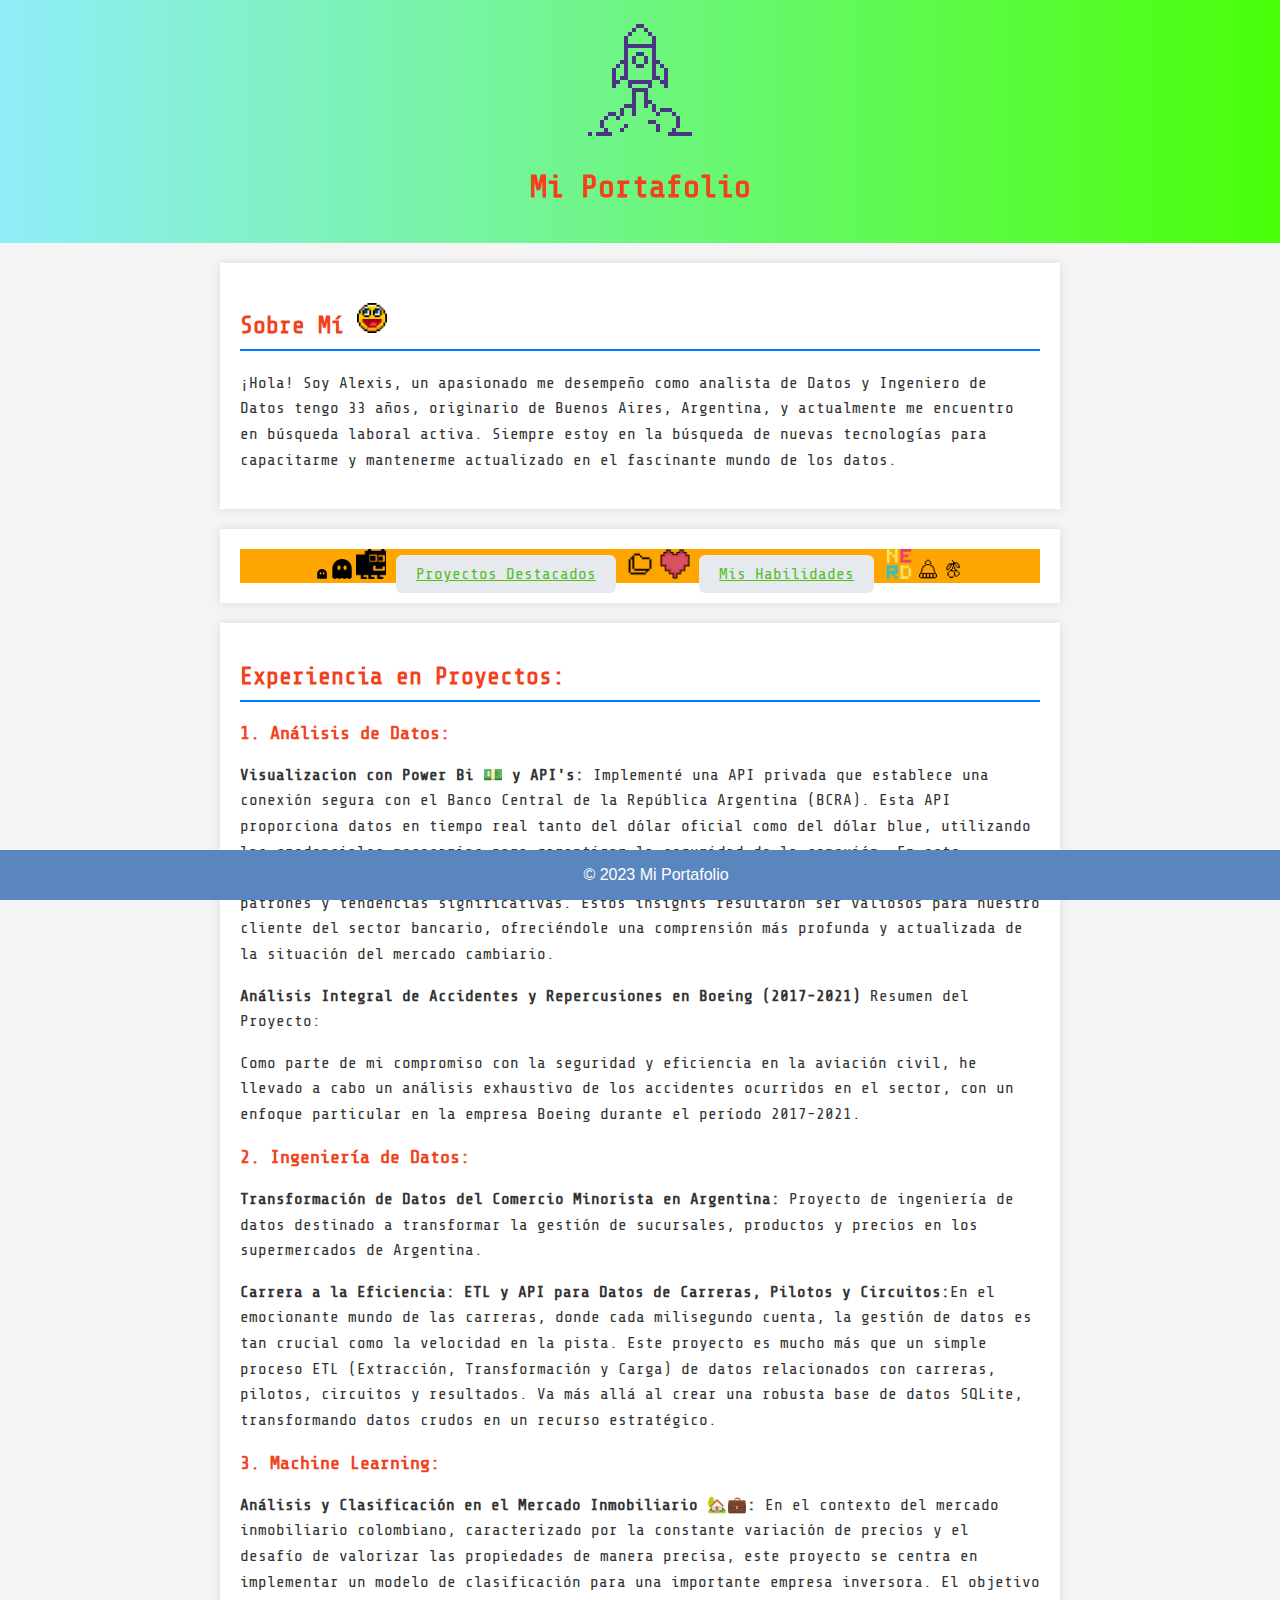
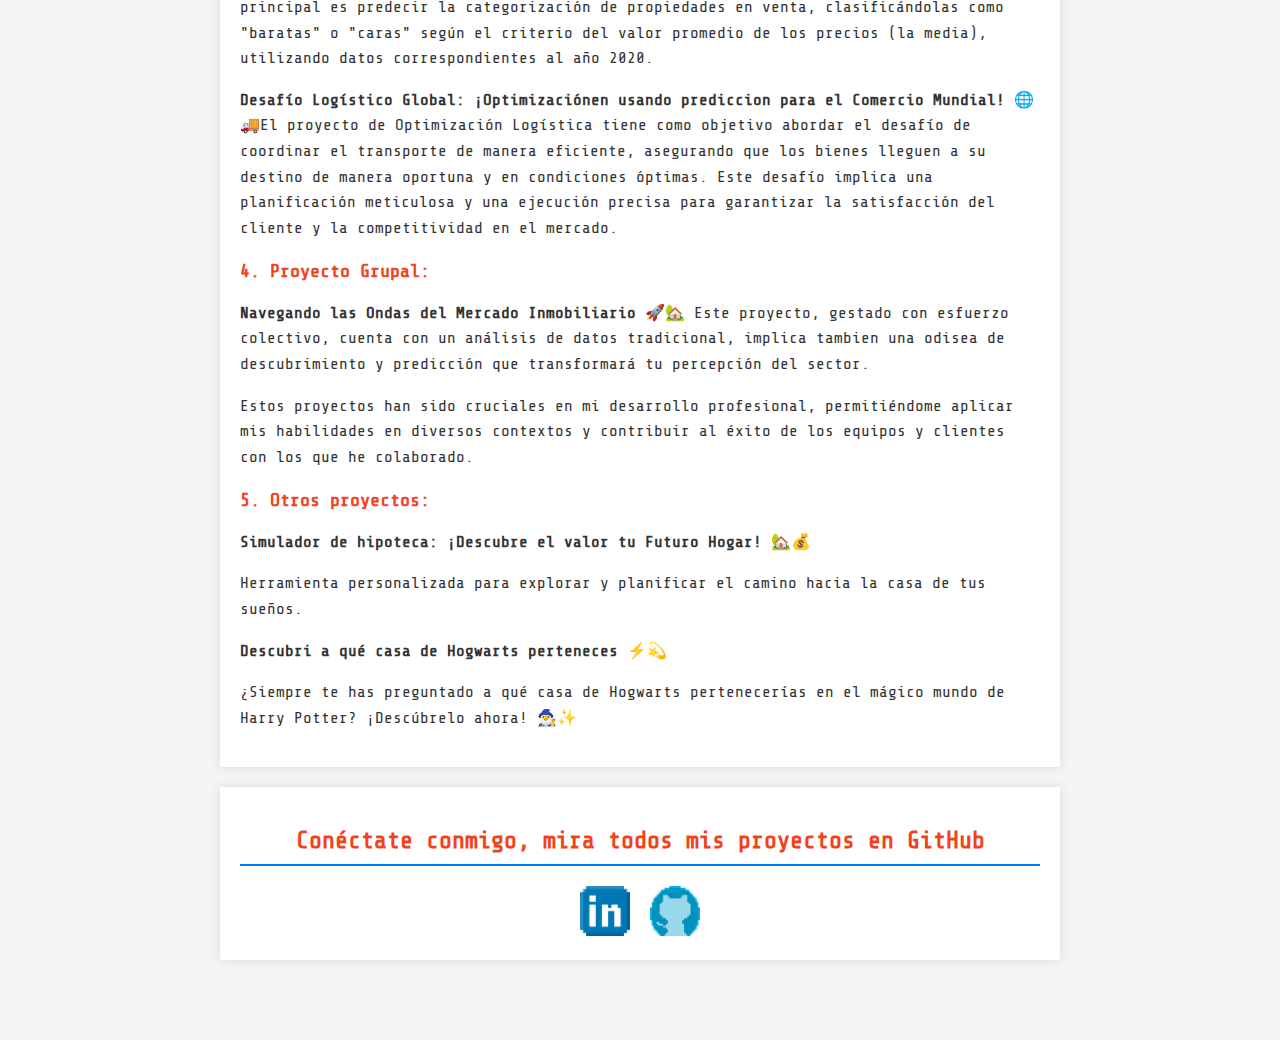
==== index.html @ 3b95f820 "web" ====
<!DOCTYPE html>
<html lang="es">

<head>
    <meta charset="UTF-8">
    <meta name="viewport" content="width=device-width, initial-scale=1.0">
    <title>Mi Portafolio</title>
    <link rel="stylesheet" href="styles.css">
</head>

<body>

    <header><img src='boost.png' alt="" class="colored-img">
        <h1>Mi Portafolio</h1>
    </header>

    <section>
        <h2>Sobre Mí <img src='sonrisa.png' width="30px" alt=""></h2>
        <p>¡Hola! Soy Alexis, un apasionado me desempeño como analista de Datos y Ingeniero de Datos tengo 33 años,
            originario de Buenos Aires, Argentina, y actualmente me encuentro en búsqueda laboral activa. Siempre estoy
            en la búsqueda de nuevas tecnologías para capacitarme y mantenerme actualizado en el fascinante mundo de los
            datos.</p>
    </section>
    <section class="nu">
        <div class="div-naranja">
            <div class="container">
                <img src='fan.png' width="10px" alt="">
                <img src='fan.png' width="20px" alt="">
                <img src='perro.png' width="30px" alt="">
                <a href="destacados.html" class="btn-primary">Proyectos Destacados</a>
                <img src='lab.png' width="30px" alt="">
                <img src='cora.png' width="30px" alt="">
                <a href="habilidades.html" class="btn-primary">Mis Habilidades</a>
                <img src='nerd.png' width="30px" alt="">
                <img src='gorro.png' width="20px" alt="">
                <img src='frut.png' width="20px" alt="">
            </div>
        </div>
    </section>
    <section>

        <h2>Experiencia en Proyectos:</h2>

        <h3>1. Análisis de Datos:</h3>
        <p><strong>Visualizacion con Power Bi 💵 y API's:</strong>
            Implementé una API privada que establece una conexión segura con el Banco Central de la República Argentina
            (BCRA). Esta API proporciona datos en tiempo real tanto del dólar oficial como del dólar blue, utilizando
            las credenciales necesarias para garantizar la seguridad de la conexión. En este proyecto, me sumergí en un
            análisis exhaustivo de datos financieros, identificando patrones y tendencias significativas. Estos insights
            resultaron ser valiosos para nuestro cliente del sector bancario, ofreciéndole una comprensión más profunda
            y actualizada de la situación del mercado cambiario.</p>
        <p><strong> Análisis Integral de Accidentes y Repercusiones en Boeing (2017-2021)</strong> Resumen del Proyecto:

        <p>
            Como parte de mi compromiso con la seguridad y eficiencia en la aviación civil, he llevado a cabo un
            análisis exhaustivo de los accidentes ocurridos en el sector, con un enfoque particular en la empresa Boeing
            durante el período 2017-2021.

        <h3>2. Ingeniería de Datos:</h3>

        <p><strong>Transformación de Datos del Comercio Minorista en Argentina:</strong> Proyecto de ingeniería de datos
            destinado a transformar la gestión de sucursales,
            productos y precios en los supermercados de Argentina.</p>

        <p><strong>Carrera a la Eficiencia: ETL y API para Datos de Carreras, Pilotos y Circuitos:</strong>En el
            emocionante mundo de las carreras, donde cada milisegundo cuenta, la gestión de datos es tan crucial como la
            velocidad en la pista. Este proyecto es mucho más que un simple proceso ETL (Extracción, Transformación y
            Carga) de datos relacionados con carreras, pilotos, circuitos y resultados. Va más allá al crear una robusta
            base de datos SQLite, transformando datos crudos en un recurso estratégico.</p>

        <h3>3. Machine Learning:</h3>
        <p><strong>Análisis y Clasificación en el Mercado Inmobiliario 🏡💼:</strong> En el contexto del mercado
            inmobiliario colombiano, caracterizado por la constante variación de precios y el desafío de valorizar las
            propiedades de manera precisa, este proyecto se centra en implementar un modelo de clasificación para una
            importante empresa inversora. El objetivo principal es predecir la categorización de propiedades en venta,
            clasificándolas como "baratas" o "caras" según el criterio del valor promedio de los precios (la media),
            utilizando datos correspondientes al año 2020.</p>

        <p><strong>Desafío Logístico Global: ¡Optimizaciónen usando prediccion para el Comercio Mundial! 🌐🚚</strong>El
            proyecto de Optimización Logística tiene como objetivo abordar el desafío de coordinar el transporte de
            manera eficiente, asegurando que los bienes lleguen a su destino de manera oportuna y en condiciones
            óptimas. Este desafío implica una planificación meticulosa y una ejecución precisa para garantizar la
            satisfacción del cliente y la competitividad en el mercado.</p>

        <h3>4. Proyecto Grupal:</h3>
        <p><strong>Navegando las Ondas del Mercado Inmobiliario 🚀🏡</strong> Este proyecto, gestado con esfuerzo
            colectivo, cuenta con un análisis de datos tradicional, implica tambien una odisea de descubrimiento y
            predicción que transformará tu percepción del sector.</p>

        <p>Estos proyectos han sido cruciales en mi desarrollo profesional, permitiéndome aplicar mis habilidades en
            diversos contextos y contribuir al éxito de los equipos y clientes con los que he colaborado.</p>
        <h3>5. Otros proyectos:</h3>
        <p><strong>Simulador de hipoteca: ¡Descubre el valor tu Futuro Hogar! 🏡💰</strong> </p>

        <p>Herramienta personalizada para explorar y planificar el camino hacia la casa de tus
            sueños. </p>
        <p><strong>Descubri a qué casa de Hogwarts perteneces ⚡💫</strong> </p>

        <p>¿Siempre te has preguntado a qué casa de Hogwarts pertenecerías en el mágico mundo de Harry Potter?
            ¡Descúbrelo ahora! 🧙‍♂️✨
        </p>



    </section>
    <!-- Nuevo contenedor para GitHub y LinkedIn -->
    <section class="social-container">
        <div class="container">
            <h2>Conéctate conmigo, mira todos mis proyectos en GitHub</h2>
            <div class="social-links">
                <!-- Enlace a tu perfil de GitHub -->
                <a href="https://www.linkedin.com/in/brian-alexis-paredes-/" target="_blank">
                    <img src="linke.png" alt="LinkedIn">
                </a>
                <!-- Enlace a tu perfil de LinkedIn -->
                <a href="https://github.com/bparedes21" target="_blank">
                    <img src="git.jpg" alt="GitHub">
                </a>
            </div>
        </div>
    </section>

</body>
<footer>
    &copy; 2023 Mi Portafolio
</footer>

</html>
---- styles.css ----
body {
    font-family: 'Arial', sans-serif;
    margin: 0;
    padding: 0;
    background-color: #f4f4f4;
    color: #333;
    padding-bottom: 60px
}

.colored-img {
    filter: invert(20%) sepia(100%) saturate(500%) hue-rotate(220deg);
    /* Ajusta los valores según el color que desees */
}

header {
    background: linear-gradient(to right, #90edf9, #4aff08);
    /* Cambia los colores según tus preferencias */
    color: #fff;
    text-align: center;
    padding: 1rem;
    font-family: 'Pixelify Sans', sans-serif;
    /* Fuente pixelada */

}

section {
    max-width: 800px;
    margin: 20px auto;
    padding: 20px;
    background-color: #fff;
    box-shadow: 0 0 10px rgba(0, 0, 0, 0.1);
}

h1,
h2,
h3,
a {
    color: #F2421B;
    font-family: 'ShareTechMono-Regular', sans-serif;
}

h2 {
    border-bottom: 2px solid #007BFF;
    padding-bottom: 10px;
    margin-bottom: 20px;
    font-family: 'ShareTechMono-Regular', sans-serif;
}

p {
    line-height: 1.6;
    font-family: 'ShareTechMono-Regular', sans-serif;
}

ul {
    list-style-type: none;
    padding: 0;
}

li {
    margin-bottom: 10px;
}

.shadow_sele {
    box-shadow: 0 0 10px rgba(0, 0, 0, 0.5);
    transition: box-shadow 0.3s ease-in-out;
    /* Agrega transición para suavizar el cambio */
}

.shadow_sele:hover {
    box-shadow: 0 0 20px rgba(255, 165, 0, 1);
    /* Aumenta la intensidad al pasar el ratón */
}

.shadow_green {
    box-shadow: 0 0 10px #080808;
    transition: box-shadow 0.3s ease-in-out;
    /* Agrega transición para suavizar el cambio */
}

.shadow_green:hover {
    box-shadow: 0 0 20px #04D94F;
    /* Aumenta la intensidad al pasar el ratón */
}

footer {
    text-align: center;
    padding: 1rem;
    background-color: #5A86BF;
    color: #fff;
    position: fixed;
    bottom: 0;
    width: 100%;
    margin-top: 20%;
}


.div-naranja {
    background-color: orange; /* Color de fondo naranja */
    width: 100%; /* Ancho del div */

}
.nu .container {
    padding-left: 2%;
    padding-right: 2%;
    max-width: 700px;
    margin: 0 auto;
    text-align: center;
    /* Alinea el contenido al centro */
}

.nu .btn-primary {
    background-color: #E6EAEF;
    color: #52C11F;
    padding: 10px 20px;
    border-radius: 0.4em;
    margin: 5px;
}

.nu .btn-primary:active {
    background-color: #4cb41d;
    border-color: #4cb41d;
}

.nu .btn-primary:hover {
    background-color: #52C11F;
    color: #E6EAEF;
}

/* Agrega este bloque al final de tu archivo CSS o enlázalo si es un archivo externo */

.social-container {
    text-align: center;
}

.social-links {
    display: flex;
    justify-content: center;
    align-items: center;
    gap: 20px; /* Espaciado entre los enlaces */
}

.social-links a {
    display: inline-block;
    text-align: center;
}

.social-links img {
    width: 50px; /* Ajusta el tamaño de las imágenes según sea necesario */
    height: 50px; /* Ajusta el tamaño de las imágenes según sea necesario */
}


/* Cargar la fuente descargada */
@font-face {
    font-family: 'Pixelify Sans';
    src: url('font/PixelifySans-VariableFont_wght.ttf') format('truetype');
    /* Cambia 'ruta/tu-font-file.ttf' por la ruta real de tu archivo de fuente */
    font-weight: normal;
    font-style: normal;
}
@font-face {
    font-family: 'ShareTechMono-Regular';
    src: url('font/ShareTechMono-Regular.ttf') format('truetype');
    /* Cambia 'ruta/tu-font-file.ttf' por la ruta real de tu archivo de fuente */
    font-weight: normal;
    font-style: normal;
}
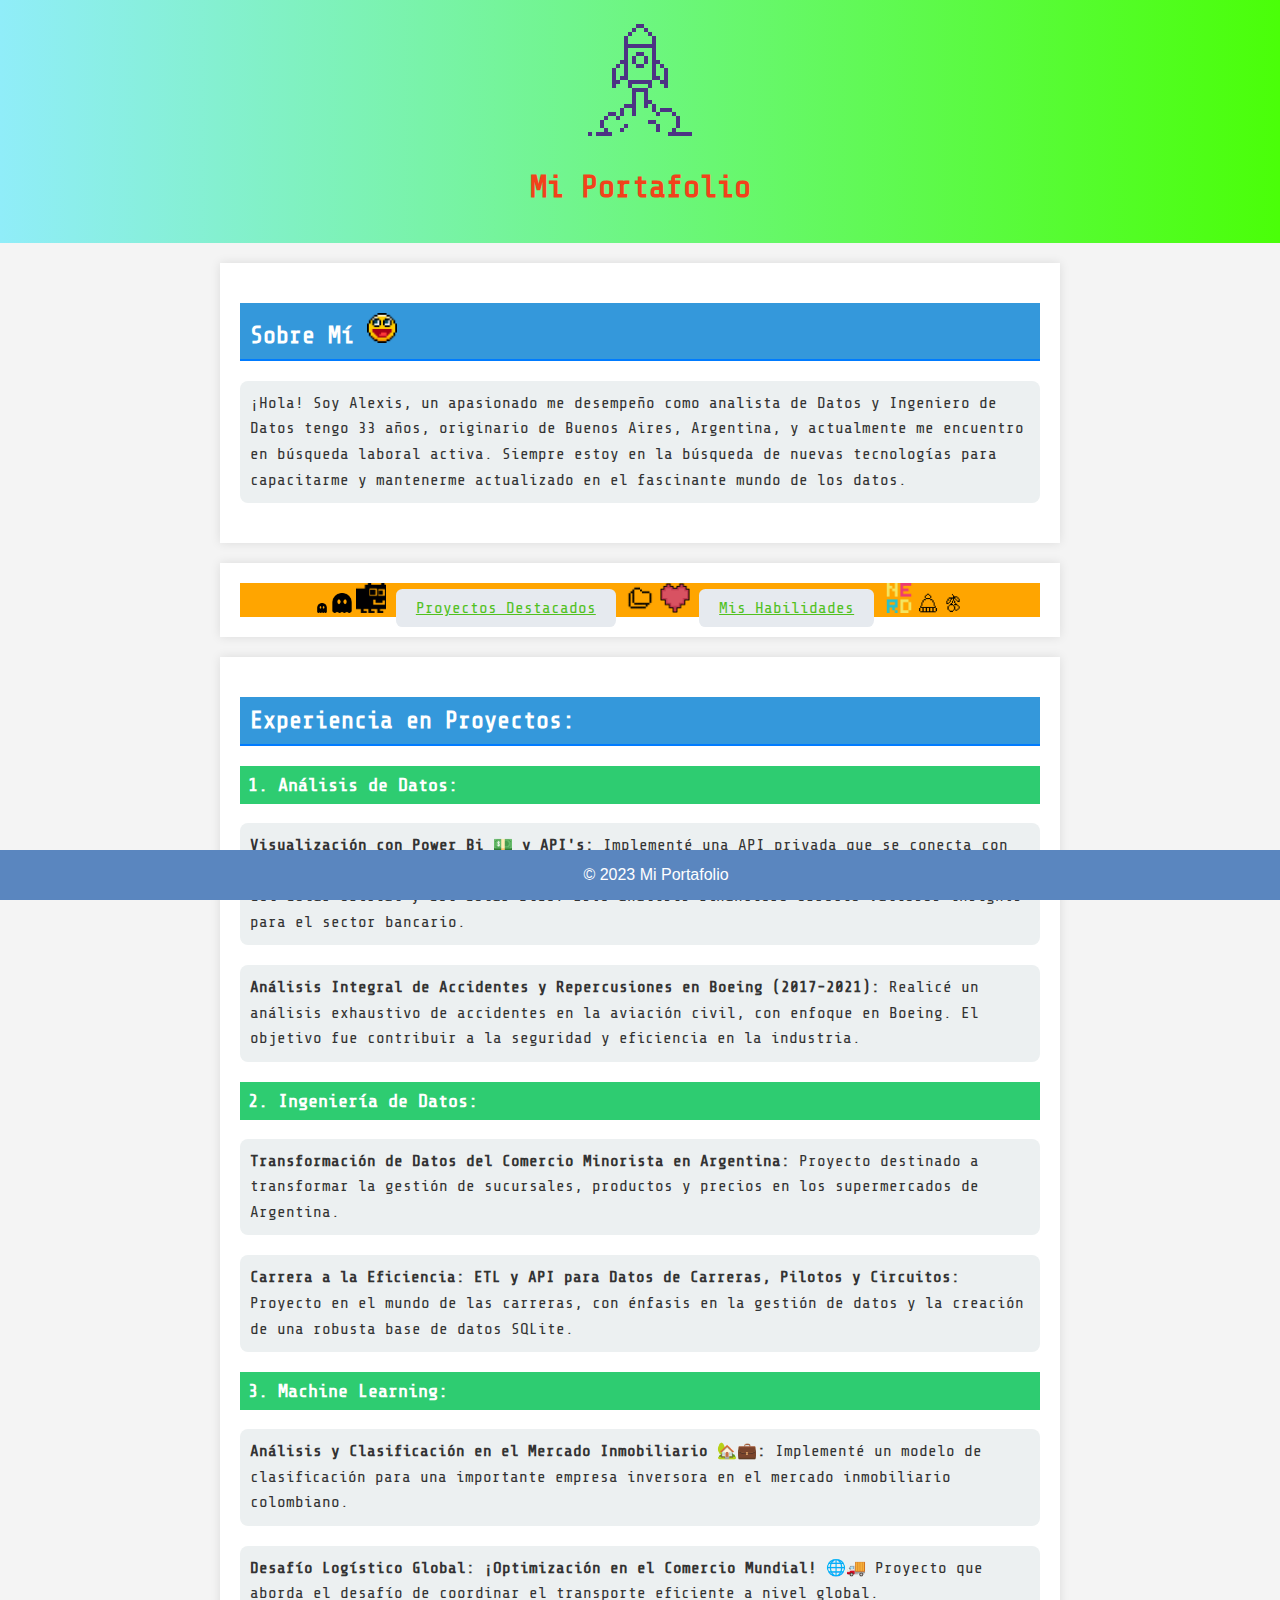
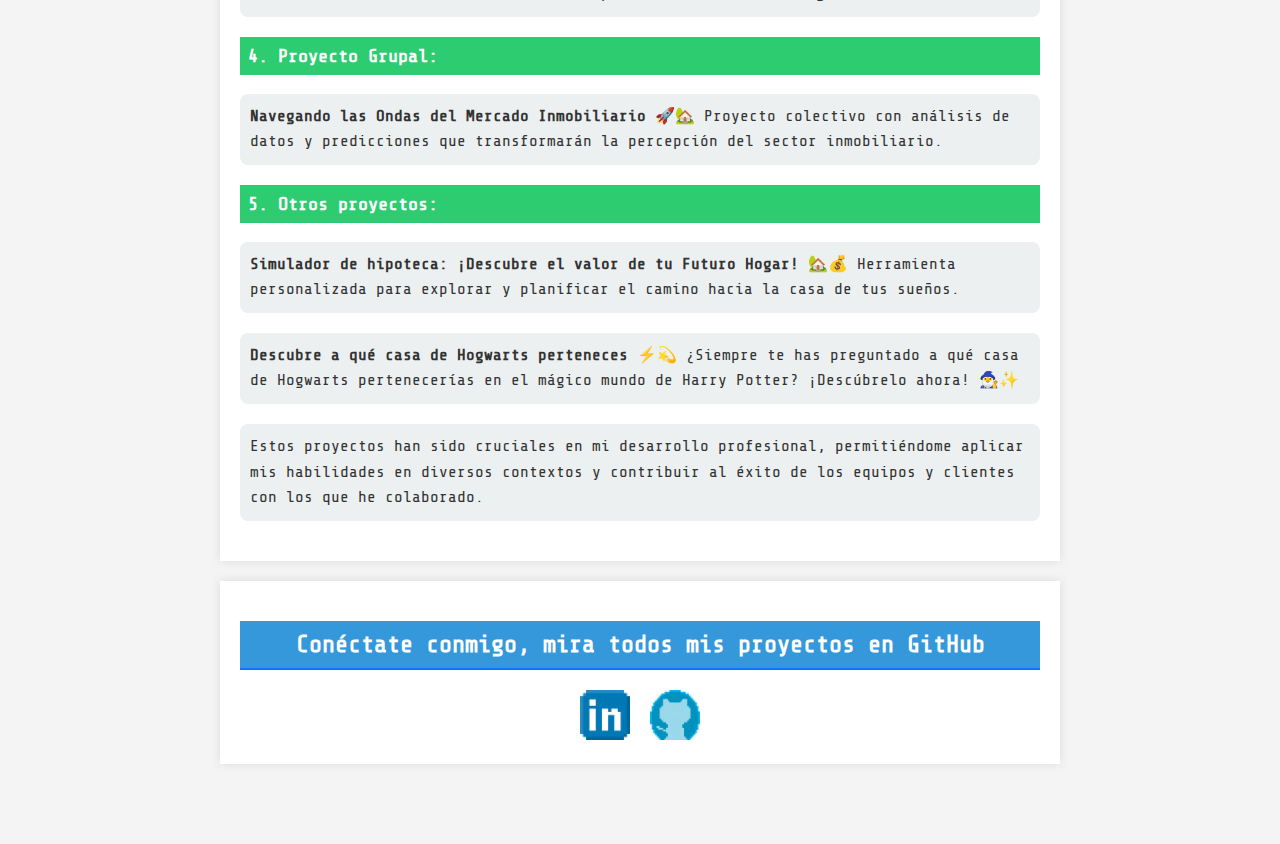
==== commit d3af6039: "web" ====
--- a/index.html
+++ b/index.html
@@ -6,6 +6,31 @@
     <meta name="viewport" content="width=device-width, initial-scale=1.0">
     <title>Mi Portafolio</title>
     <link rel="stylesheet" href="styles.css">
+    <style>
+        body {
+            font-family: Arial, sans-serif;
+        }
+
+        h2 {
+            background-color: #3498db;
+            color: #ffffff;
+            padding: 10px;
+        }
+
+        h3 {
+            background-color: #2ecc71;
+            color: #ffffff;
+            padding: 8px;
+        }
+
+        p {
+            background-color: #ecf0f1;
+            padding: 10px;
+            border-radius: 8px;
+            margin-bottom: 20px;
+        }
+    </style>
+
 </head>
 
 <body>
@@ -38,69 +63,70 @@
         </div>
     </section>
     <section>
-
         <h2>Experiencia en Proyectos:</h2>
 
         <h3>1. Análisis de Datos:</h3>
-        <p><strong>Visualizacion con Power Bi 💵 y API's:</strong>
-            Implementé una API privada que establece una conexión segura con el Banco Central de la República Argentina
-            (BCRA). Esta API proporciona datos en tiempo real tanto del dólar oficial como del dólar blue, utilizando
-            las credenciales necesarias para garantizar la seguridad de la conexión. En este proyecto, me sumergí en un
-            análisis exhaustivo de datos financieros, identificando patrones y tendencias significativas. Estos insights
-            resultaron ser valiosos para nuestro cliente del sector bancario, ofreciéndole una comprensión más profunda
-            y actualizada de la situación del mercado cambiario.</p>
-        <p><strong> Análisis Integral de Accidentes y Repercusiones en Boeing (2017-2021)</strong> Resumen del Proyecto:
+        <p>
+            <strong>Visualización con Power Bi 💵 y API's:</strong>
+            Implementé una API privada que se conecta con el Banco Central de la República Argentina (BCRA),
+            proporcionando datos en tiempo real del dólar oficial y del dólar blue. Este análisis financiero ofreció
+            valiosos insights para el sector bancario.
+        </p>
 
         <p>
-            Como parte de mi compromiso con la seguridad y eficiencia en la aviación civil, he llevado a cabo un
-            análisis exhaustivo de los accidentes ocurridos en el sector, con un enfoque particular en la empresa Boeing
-            durante el período 2017-2021.
+            <strong>Análisis Integral de Accidentes y Repercusiones en Boeing (2017-2021):</strong>
+            Realicé un análisis exhaustivo de accidentes en la aviación civil, con enfoque en Boeing. El objetivo fue
+            contribuir a la seguridad y eficiencia en la industria.
+        </p>
 
         <h3>2. Ingeniería de Datos:</h3>
+        <p>
+            <strong>Transformación de Datos del Comercio Minorista en Argentina:</strong>
+            Proyecto destinado a transformar la gestión de sucursales, productos y precios en los supermercados de
+            Argentina.
+        </p>
 
-        <p><strong>Transformación de Datos del Comercio Minorista en Argentina:</strong> Proyecto de ingeniería de datos
-            destinado a transformar la gestión de sucursales,
-            productos y precios en los supermercados de Argentina.</p>
-
-        <p><strong>Carrera a la Eficiencia: ETL y API para Datos de Carreras, Pilotos y Circuitos:</strong>En el
-            emocionante mundo de las carreras, donde cada milisegundo cuenta, la gestión de datos es tan crucial como la
-            velocidad en la pista. Este proyecto es mucho más que un simple proceso ETL (Extracción, Transformación y
-            Carga) de datos relacionados con carreras, pilotos, circuitos y resultados. Va más allá al crear una robusta
-            base de datos SQLite, transformando datos crudos en un recurso estratégico.</p>
+        <p>
+            <strong>Carrera a la Eficiencia: ETL y API para Datos de Carreras, Pilotos y Circuitos:</strong>
+            Proyecto en el mundo de las carreras, con énfasis en la gestión de datos y la creación de una robusta base
+            de datos SQLite.
+        </p>
 
         <h3>3. Machine Learning:</h3>
-        <p><strong>Análisis y Clasificación en el Mercado Inmobiliario 🏡💼:</strong> En el contexto del mercado
-            inmobiliario colombiano, caracterizado por la constante variación de precios y el desafío de valorizar las
-            propiedades de manera precisa, este proyecto se centra en implementar un modelo de clasificación para una
-            importante empresa inversora. El objetivo principal es predecir la categorización de propiedades en venta,
-            clasificándolas como "baratas" o "caras" según el criterio del valor promedio de los precios (la media),
-            utilizando datos correspondientes al año 2020.</p>
+        <p>
+            <strong>Análisis y Clasificación en el Mercado Inmobiliario 🏡💼:</strong>
+            Implementé un modelo de clasificación para una importante empresa inversora en el mercado inmobiliario
+            colombiano.
+        </p>
 
-        <p><strong>Desafío Logístico Global: ¡Optimizaciónen usando prediccion para el Comercio Mundial! 🌐🚚</strong>El
-            proyecto de Optimización Logística tiene como objetivo abordar el desafío de coordinar el transporte de
-            manera eficiente, asegurando que los bienes lleguen a su destino de manera oportuna y en condiciones
-            óptimas. Este desafío implica una planificación meticulosa y una ejecución precisa para garantizar la
-            satisfacción del cliente y la competitividad en el mercado.</p>
+        <p>
+            <strong>Desafío Logístico Global: ¡Optimización en el Comercio Mundial! 🌐🚚</strong>
+            Proyecto que aborda el desafío de coordinar el transporte eficiente a nivel global.
+        </p>
 
         <h3>4. Proyecto Grupal:</h3>
-        <p><strong>Navegando las Ondas del Mercado Inmobiliario 🚀🏡</strong> Este proyecto, gestado con esfuerzo
-            colectivo, cuenta con un análisis de datos tradicional, implica tambien una odisea de descubrimiento y
-            predicción que transformará tu percepción del sector.</p>
+        <p>
+            <strong>Navegando las Ondas del Mercado Inmobiliario 🚀🏡</strong>
+            Proyecto colectivo con análisis de datos y predicciones que transformarán la percepción del sector
+            inmobiliario.
+        </p>
 
-        <p>Estos proyectos han sido cruciales en mi desarrollo profesional, permitiéndome aplicar mis habilidades en
-            diversos contextos y contribuir al éxito de los equipos y clientes con los que he colaborado.</p>
         <h3>5. Otros proyectos:</h3>
-        <p><strong>Simulador de hipoteca: ¡Descubre el valor tu Futuro Hogar! 🏡💰</strong> </p>
+        <p>
+            <strong>Simulador de hipoteca: ¡Descubre el valor de tu Futuro Hogar! 🏡💰</strong>
+            Herramienta personalizada para explorar y planificar el camino hacia la casa de tus sueños.
+        </p>
 
-        <p>Herramienta personalizada para explorar y planificar el camino hacia la casa de tus
-            sueños. </p>
-        <p><strong>Descubri a qué casa de Hogwarts perteneces ⚡💫</strong> </p>
-
-        <p>¿Siempre te has preguntado a qué casa de Hogwarts pertenecerías en el mágico mundo de Harry Potter?
+        <p>
+            <strong>Descubre a qué casa de Hogwarts perteneces ⚡💫</strong>
+            ¿Siempre te has preguntado a qué casa de Hogwarts pertenecerías en el mágico mundo de Harry Potter?
             ¡Descúbrelo ahora! 🧙‍♂️✨
         </p>
 
-
+        <p>
+            Estos proyectos han sido cruciales en mi desarrollo profesional, permitiéndome aplicar mis habilidades en
+            diversos contextos y contribuir al éxito de los equipos y clientes con los que he colaborado.
+        </p>
 
     </section>
     <!-- Nuevo contenedor para GitHub y LinkedIn -->
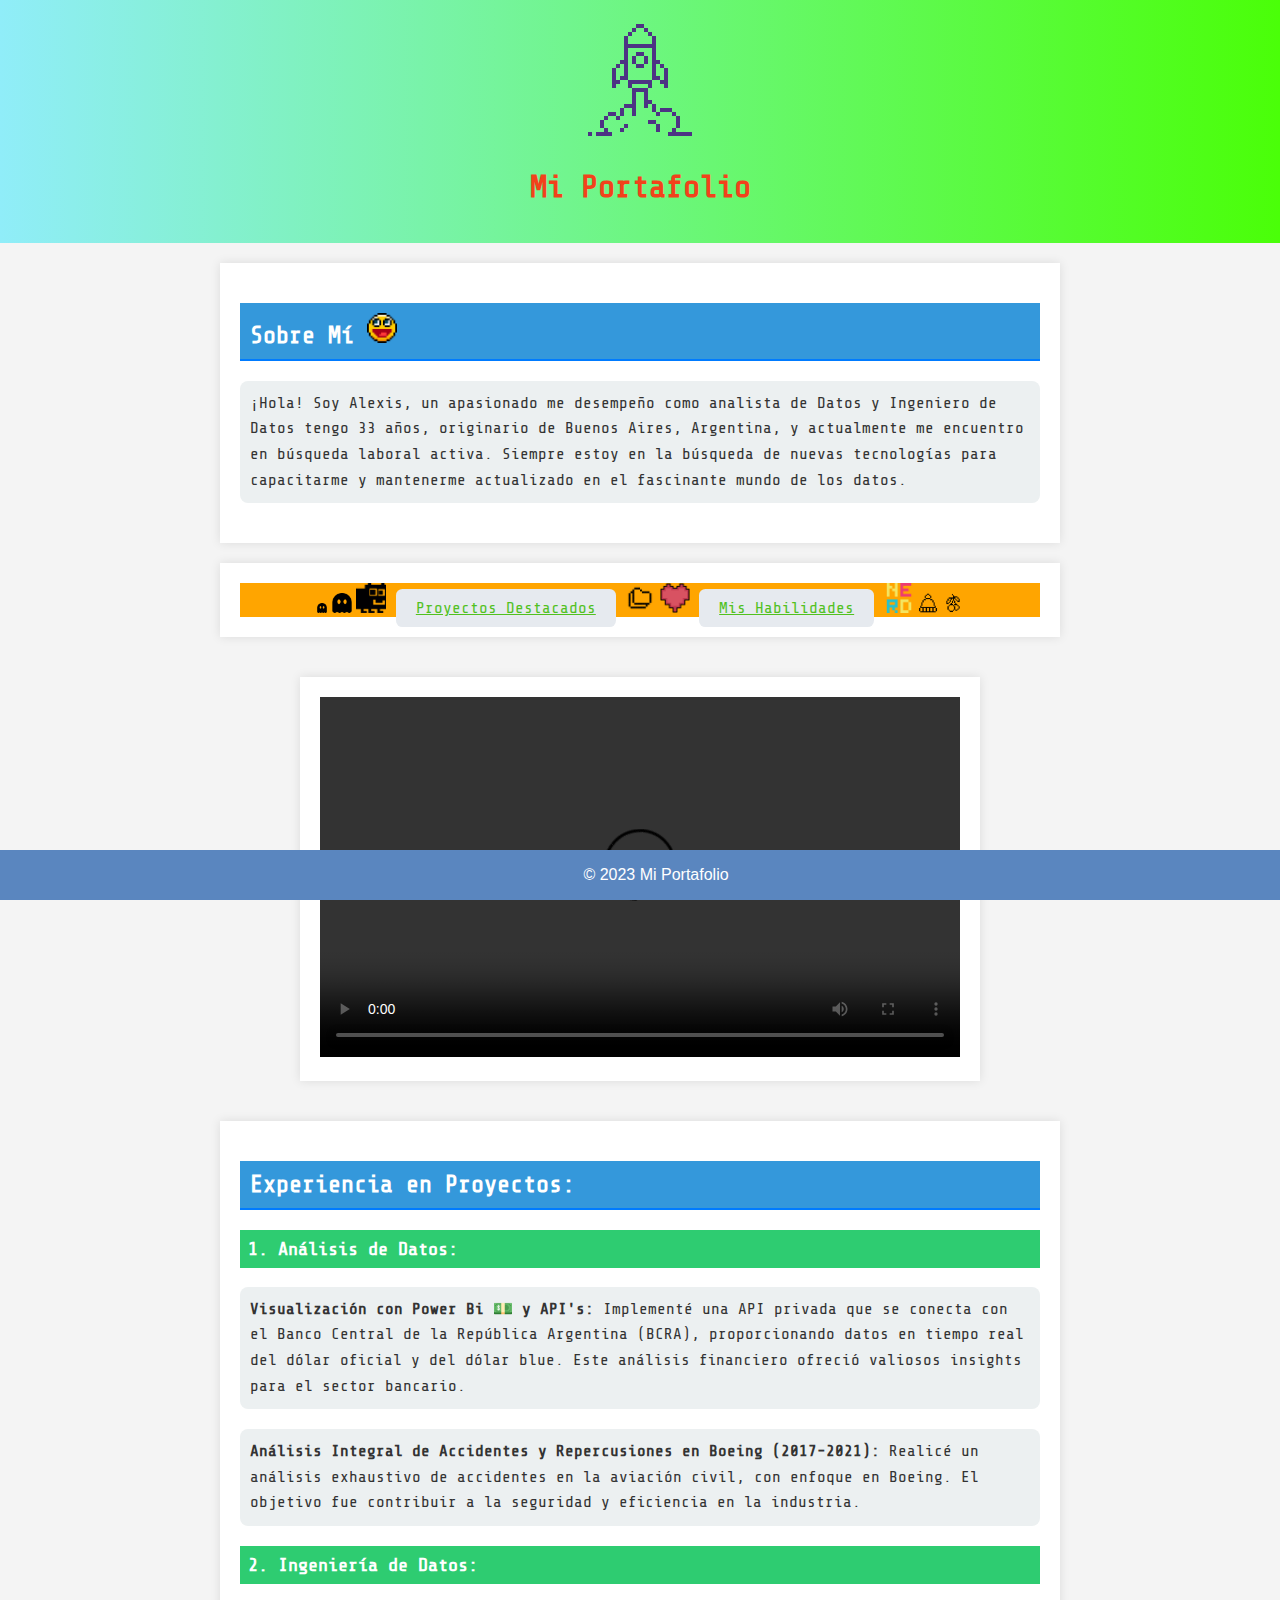
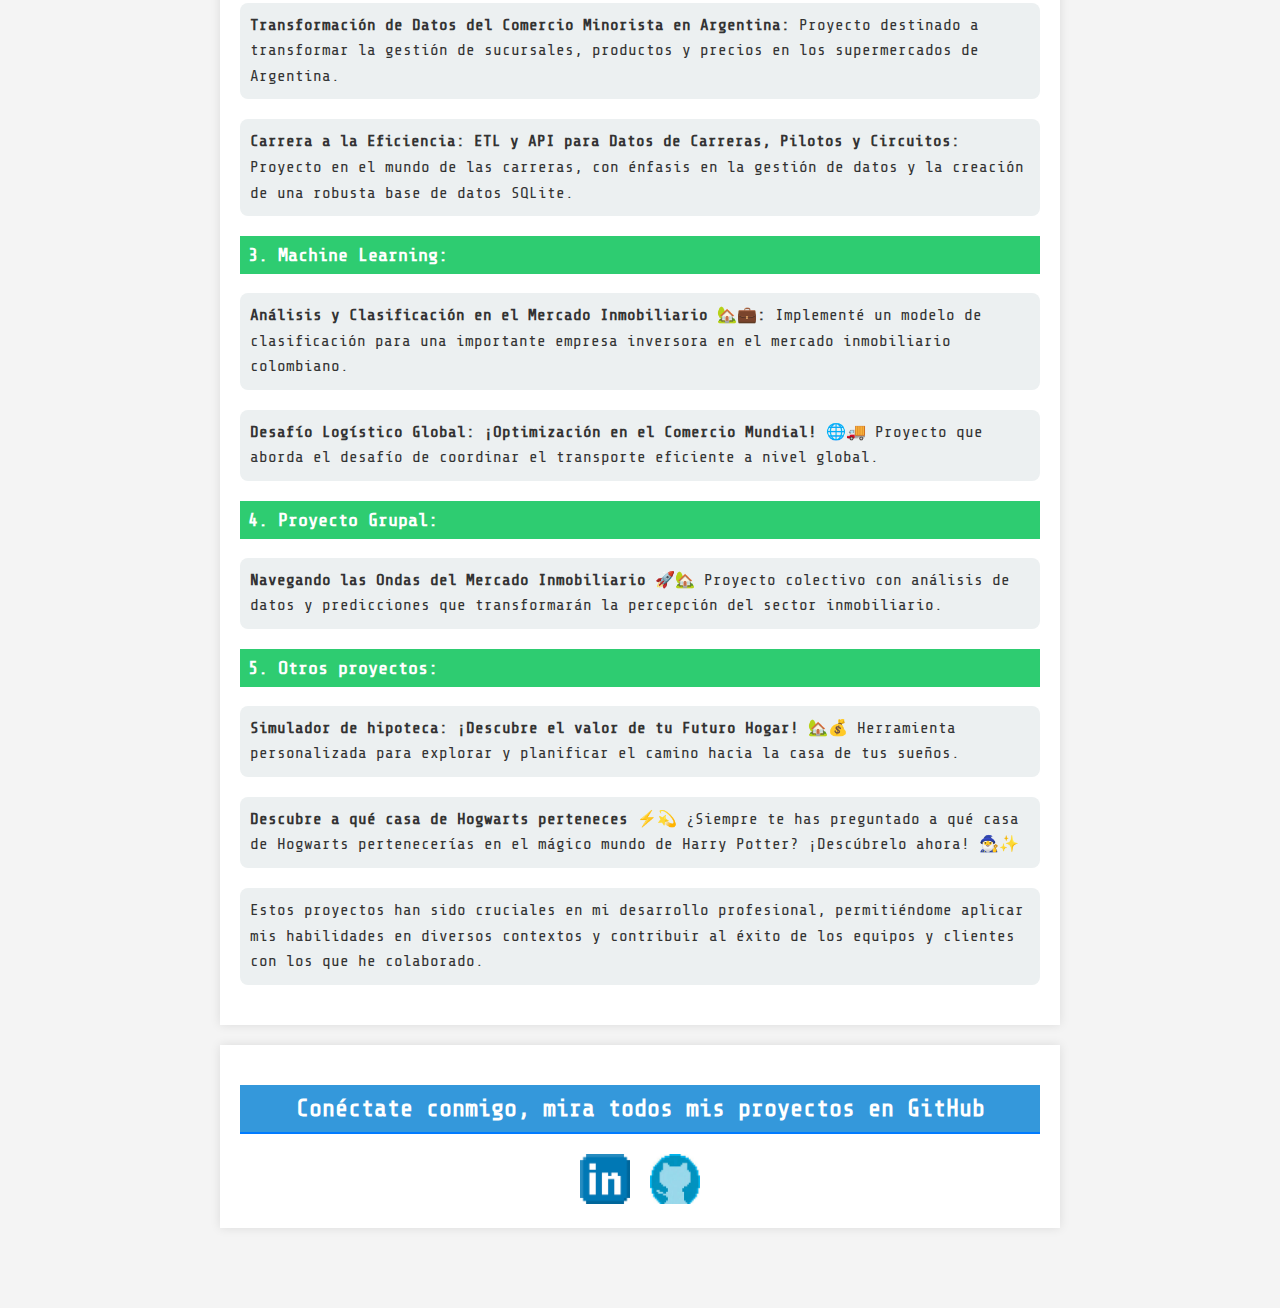
==== commit 9dd50a10: "web" ====
--- a/index.html
+++ b/index.html
@@ -29,6 +29,15 @@
             border-radius: 8px;
             margin-bottom: 20px;
         }
+
+        .center {
+            width:100%;
+  height: auto;
+  text-align: center;
+            display:flex;
+        }
+
+        /* Estilos para tamaños de pantalla pequeños y medianos */
     </style>
 
 </head>
@@ -62,6 +71,13 @@
             </div>
         </div>
     </section>
+    <div class="center">
+    <section>
+        <video width="640" height="360" controls>
+                <source src="MP4/Video pres.mp4" type="video/mp4">
+            </video>
+    </section>
+</div>
     <section>
         <h2>Experiencia en Proyectos:</h2>
 
--- a/styles.css
+++ b/styles.css
@@ -167,3 +167,16 @@
     font-style: normal;
 }
 
+@media only screen and (max-width: 768px) {
+    h1 {
+        font-size: 24px; /* Ajusta el tamaño de la fuente del encabezado principal */
+    }
+
+    .colored-img {
+        max-width: 100%; /* Hace que la imagen del encabezado sea completamente receptiva */
+    }
+
+    .btn-primary {
+        font-size: 14px; /* Ajusta el tamaño de fuente de los botones */
+    }
+}
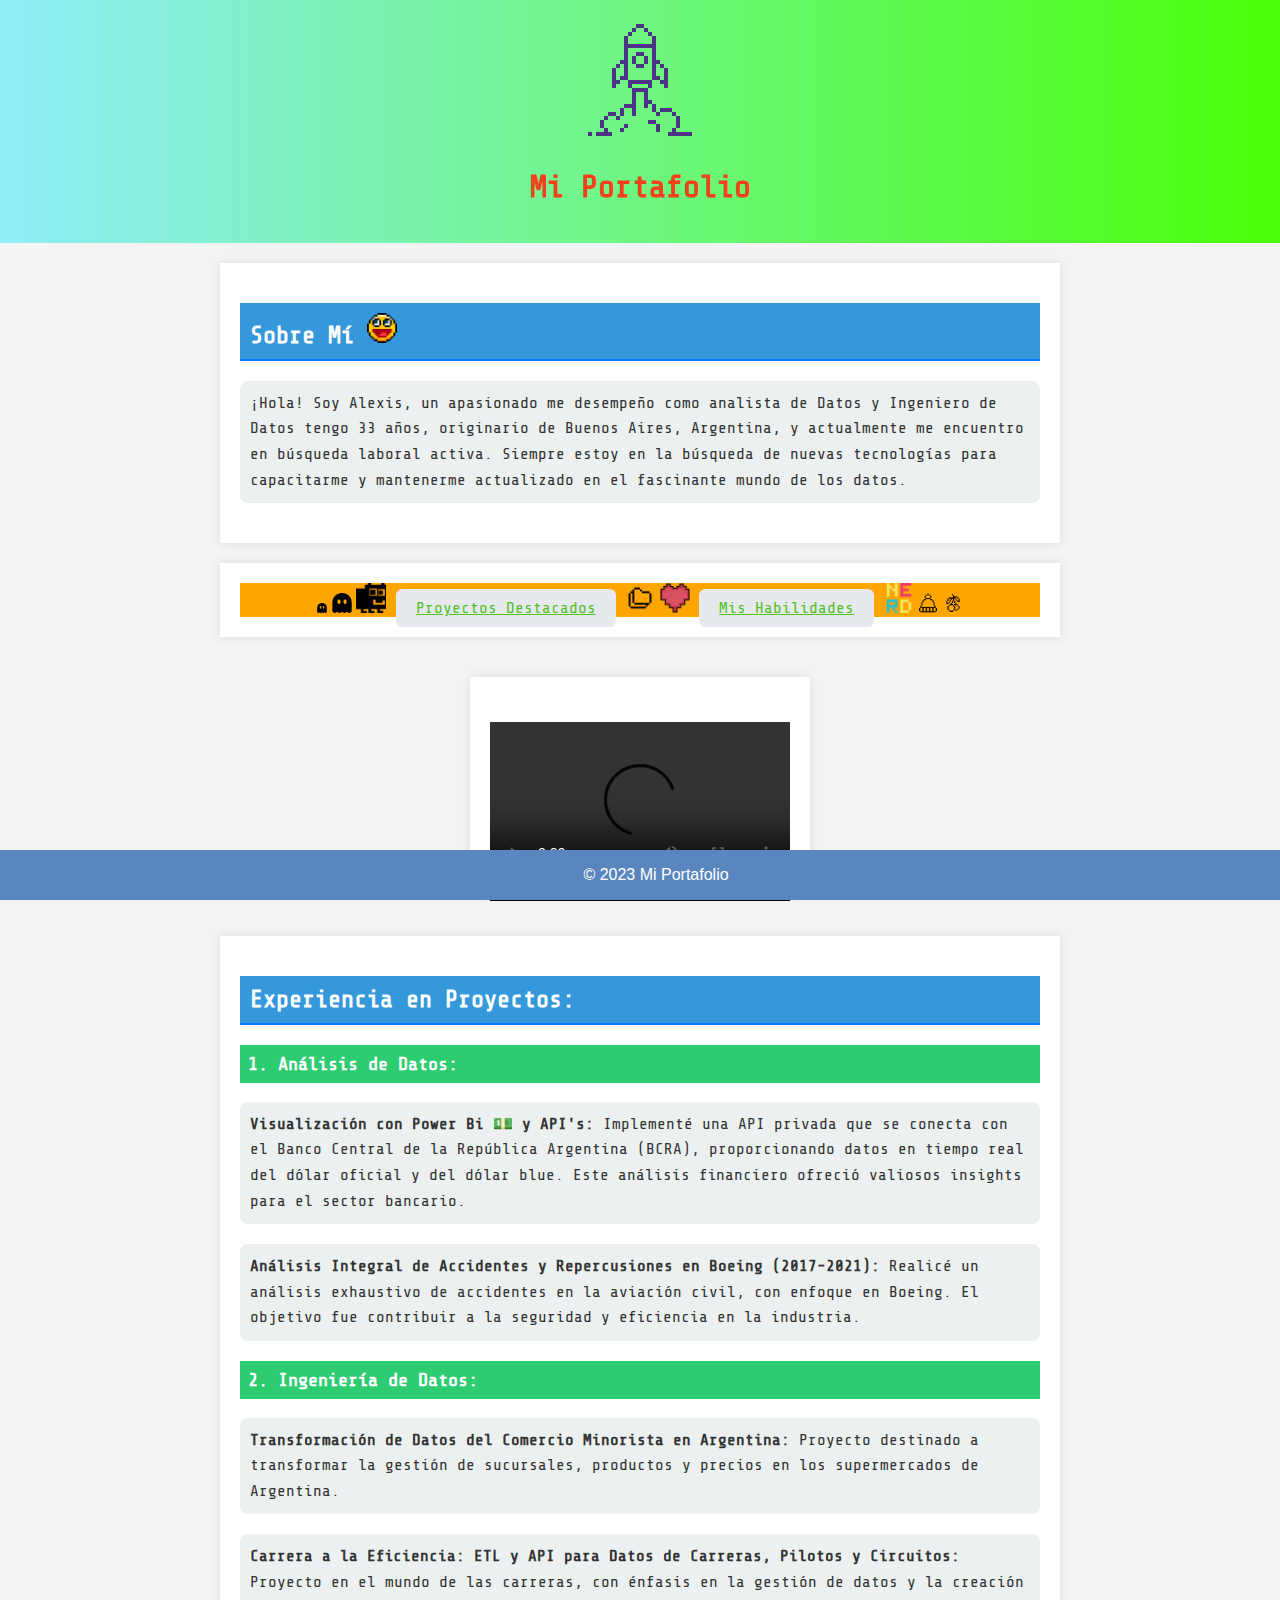
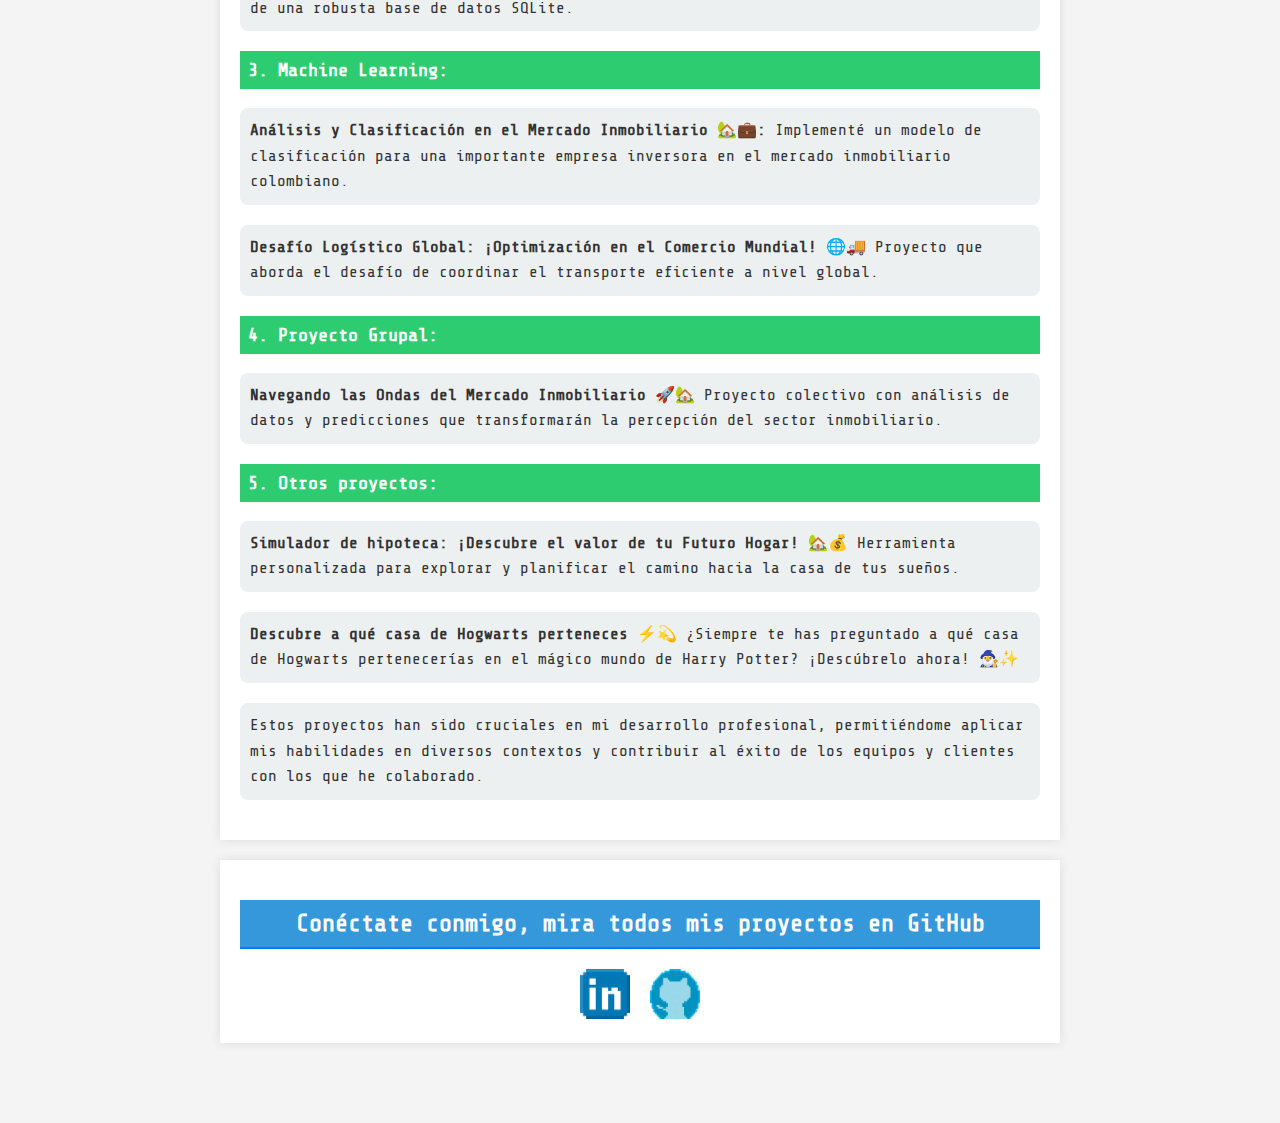
==== commit 113435bb: "web" ====
--- a/index.html
+++ b/index.html
@@ -31,10 +31,36 @@
         }
 
         .center {
-            width:100%;
-  height: auto;
-  text-align: center;
-            display:flex;
+            width: 100%;
+            height: auto;
+            text-align: center;
+            display: flex;
+        }
+
+        .videoWrapper {
+            position: relative;
+            width: 100%;
+            height: 100%;
+            /* 16:9 */
+            padding-top: 25px;
+           
+    
+            /*same width as video itself*/
+            width: 640;
+            height: 360;
+            margin: 0 auto;
+            /*centers the video*/
+        }
+
+        .videoWrapper iframe {
+            position: absolute;
+            top: 0;
+            left: 0;
+            max-width: 853px;
+            /*change as desired*/
+            max-height: 480px;
+            /*if you change max-width, make sure the height has a ratio of 16:9*/
+
         }
 
         /* Estilos para tamaños de pantalla pequeños y medianos */
@@ -72,12 +98,12 @@
         </div>
     </section>
     <div class="center">
-    <section>
-        <video width="640" height="360" controls>
+        <section>
+            <video class="videoWrapper" controls>
                 <source src="MP4/Video pres.mp4" type="video/mp4">
             </video>
-    </section>
-</div>
+        </section>
+    </div>
     <section>
         <h2>Experiencia en Proyectos:</h2>
 
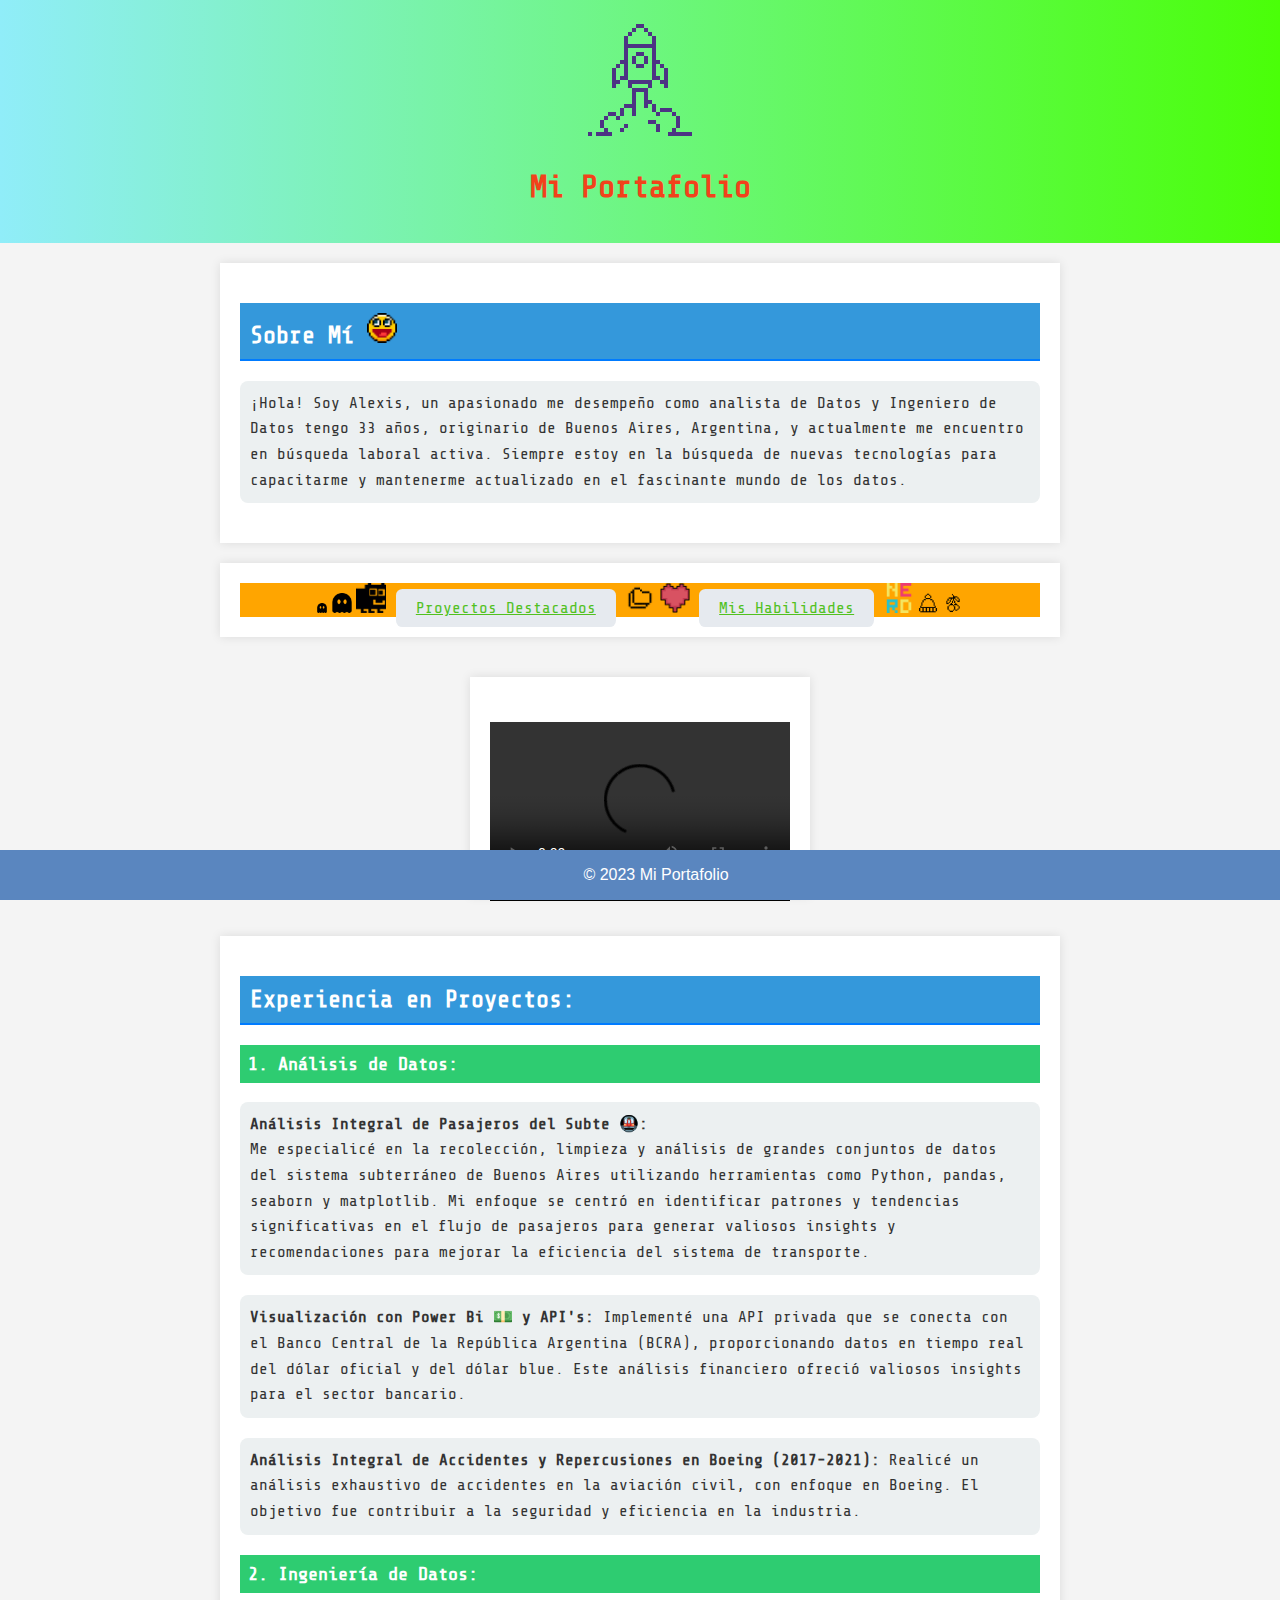
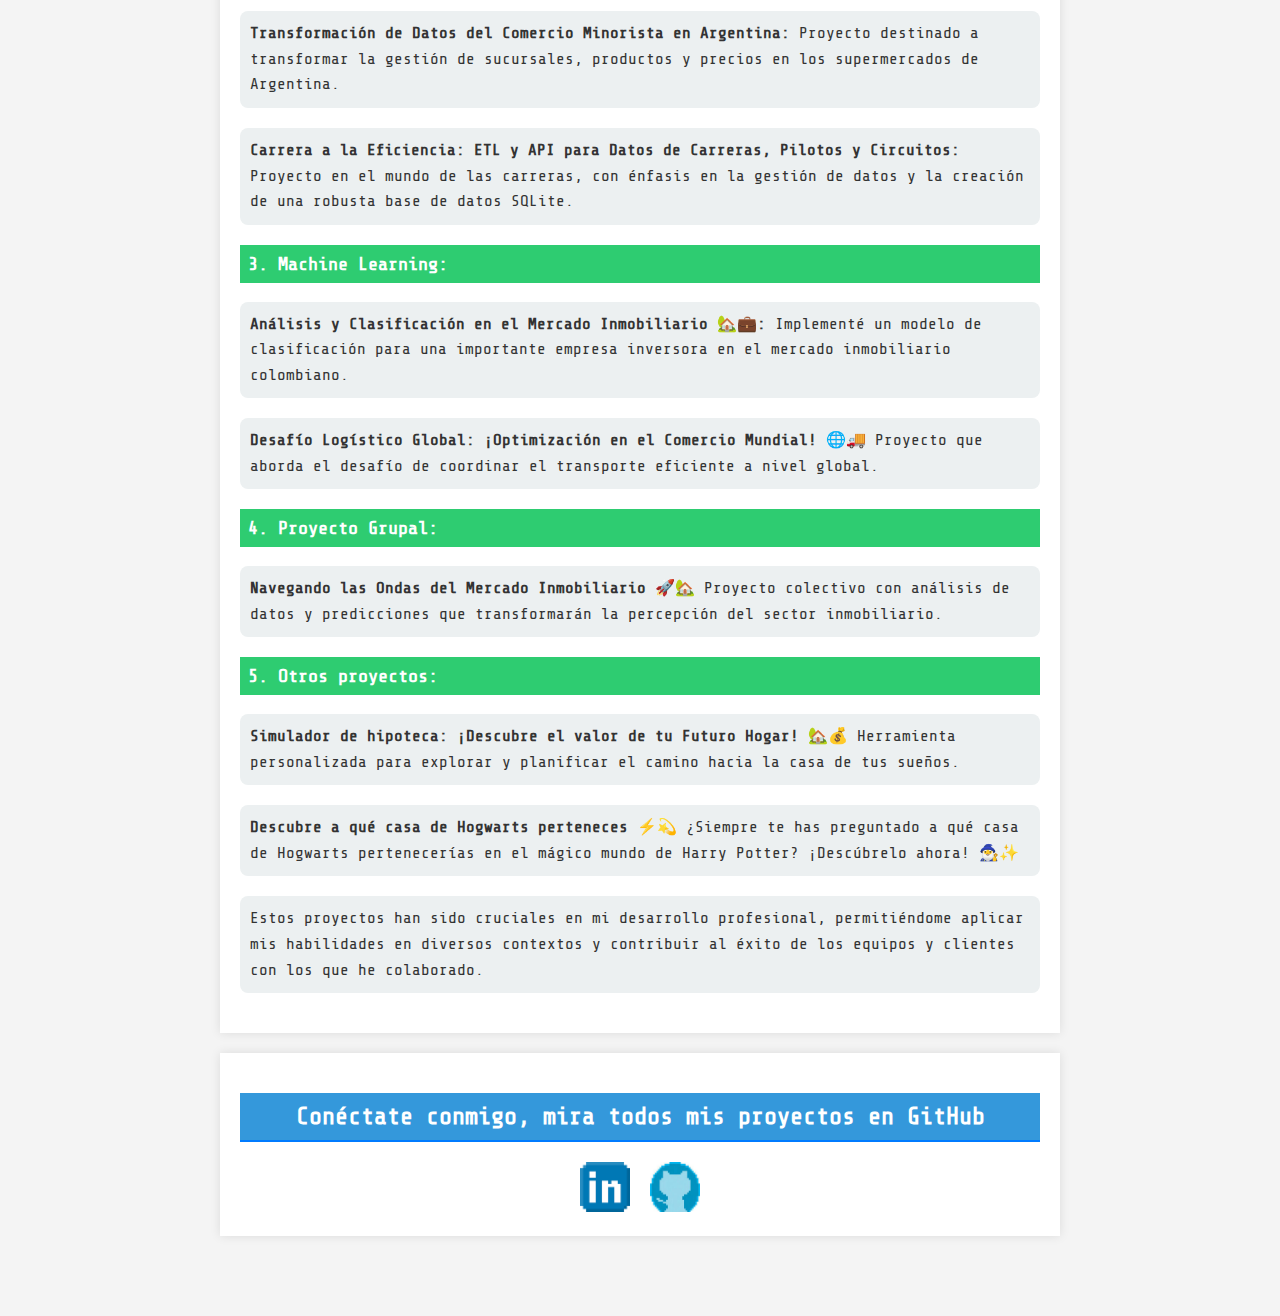
==== commit d7f58f4a: "index" ====
--- a/index.html
+++ b/index.html
@@ -108,6 +108,11 @@
         <h2>Experiencia en Proyectos:</h2>
 
         <h3>1. Análisis de Datos:</h3>
+        
+        <p>
+            <strong>Análisis Integral de Pasajeros del Subte 🚇:</strong><br>
+            Me especialicé en la recolección, limpieza y análisis de grandes conjuntos de datos del sistema subterráneo de Buenos Aires utilizando herramientas como Python, pandas, seaborn y matplotlib. Mi enfoque se centró en identificar patrones y tendencias significativas en el flujo de pasajeros para generar valiosos insights y recomendaciones para mejorar la eficiencia del sistema de transporte.
+        </p>
         <p>
             <strong>Visualización con Power Bi 💵 y API's:</strong>
             Implementé una API privada que se conecta con el Banco Central de la República Argentina (BCRA),
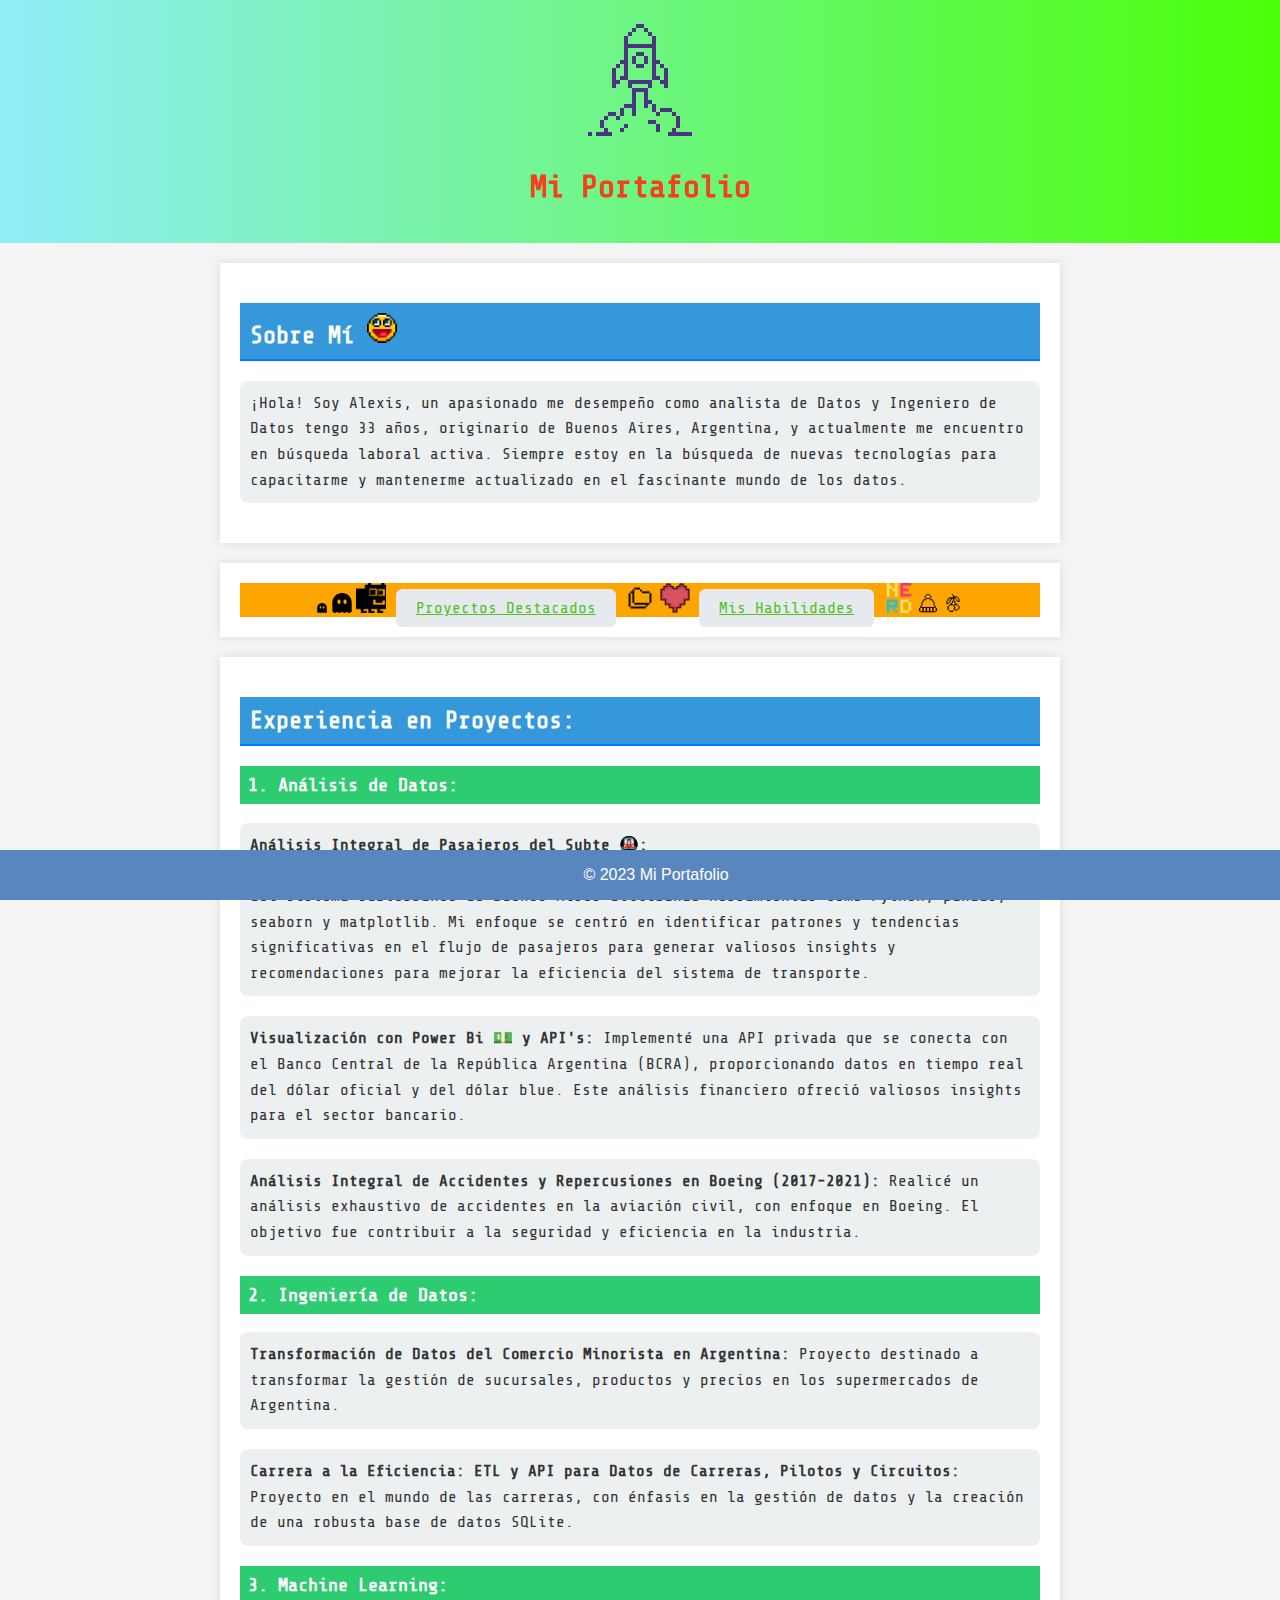
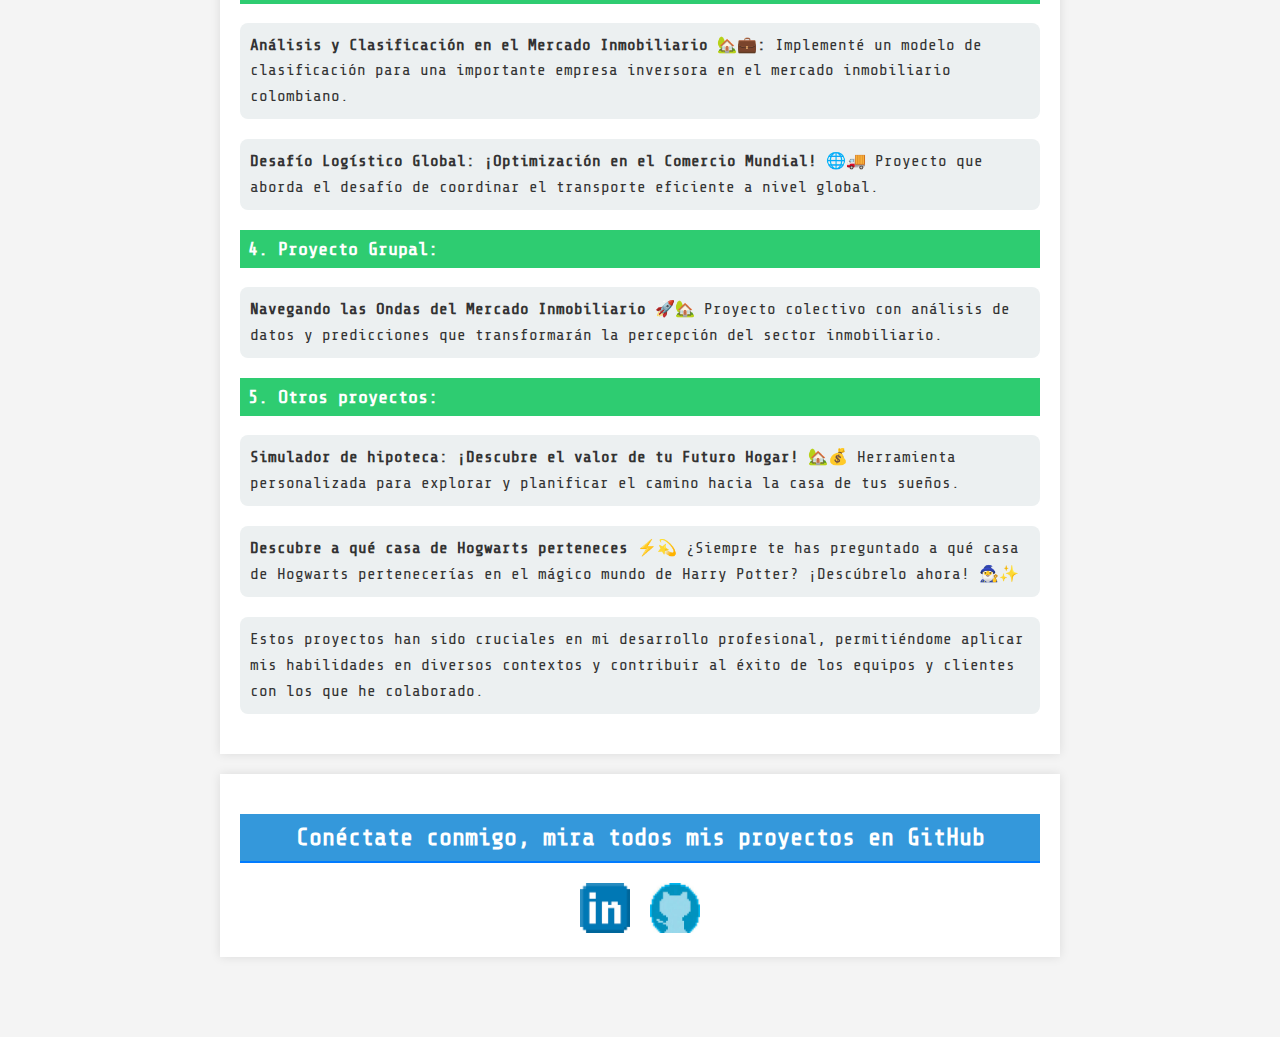
==== commit a507676d: "quitar video" ====
--- a/index.html
+++ b/index.html
@@ -97,6 +97,7 @@
             </div>
         </div>
     </section>
+    <!-- 
     <div class="center">
         <section>
             <video class="videoWrapper" controls>
@@ -104,6 +105,7 @@
             </video>
         </section>
     </div>
+    -->
     <section>
         <h2>Experiencia en Proyectos:</h2>
 
